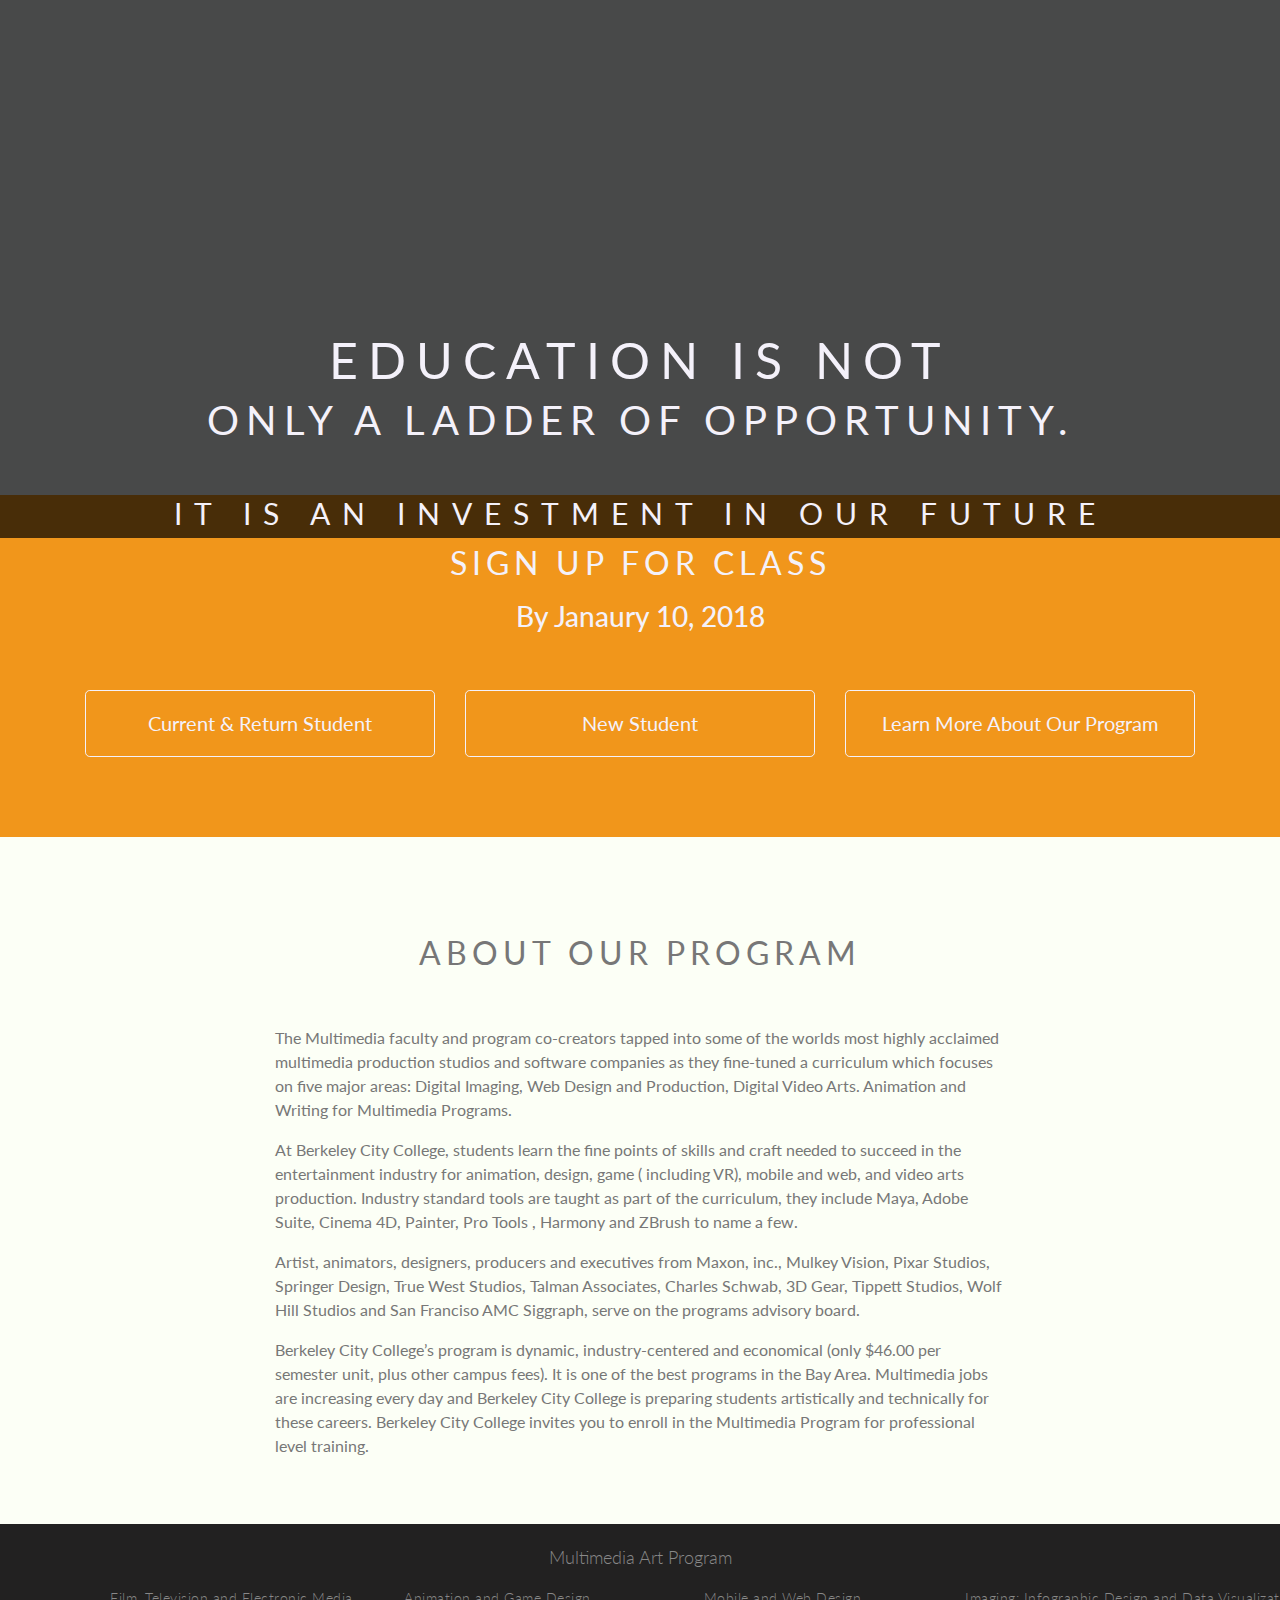
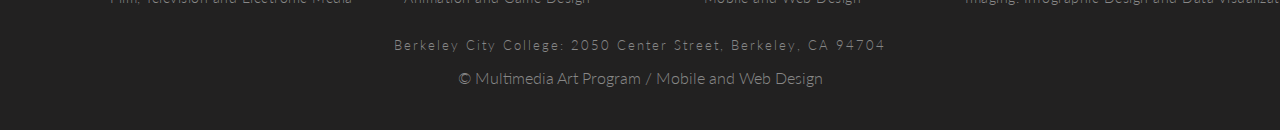
==== index.html @ 7b61dcbc "First commit" ====
<!doctype html>
<html lang="en">
  <head>
    <title>Multimedia Spring 2018 Enrollment</title>
    <!-- Required meta tags -->
    <meta charset="utf-8">
    <meta name="viewport" content="width=device-width, initial-scale=1, shrink-to-fit=no">

    <!-- Bootstrap CSS -->
  <link rel="stylesheet" href="bootstrap-4.0.0-alpha.6/dist/css/bootstrap.css">
  <link href="https://fonts.googleapis.com/css?family=Lato:300,400,700,900" rel="stylesheet">
  <link rel="stylesheet" href="assets/css/app.css">
  </head>
  <body>
    <!-- HEADER -->
    <header id="home-section">
      <div class="dark-overlay">
        <div class="home-inner">

          <div class="container">
            <div class="row">
              <div class="col">

                  <h1 class="text_primary">
                    <span class="text_main1">Education is not </span>
                    <span class="text_main2">only a ladder of opportunity.</span>
                    <span class="text_sub">It is an investment in our future</span>

              </div> <!--col-lg-8 -->
            </div> <!-- row -->
          </div> <!-- container -->

        </div> <!-- home-inner -->
      </div> <!-- dark-overlay -->
    </header> <!-- home-section -->



     <!-- SIGN UP -->
     <div id="signup-section">
       <div class="container">
         <div class="row">
           <div class="col-lg-12">
             <h2 class="signup-main">Sign Up for Class</h2>
             <h3 class="signup-sub">By Janaury 10, 2018</h3>
           </div> <!-- col-lg-12 -->
         </div> <!-- row -->

         <div class="row">
           <div class="col-lg-4">
             <a class="btn btn-signup btn-lg d-block" 
             href="https://passport2.peralta.edu/psp/EPAPROD/EMPLOYEE/EMPL/h/?tab=PAPP_GUEST" role="button">Current &amp; Return Student</a>
           </div>

           <div class="col-lg-4">
             <a class="btn btn-signup btn-lg d-block" 
             href="https://home.cccapply.org/" role="button">New Student</a>
           </div>

           <div class="col-lg-4">
             <a class="btn btn-signup btn-lg d-block" href="#" role="button">Learn More About Our Program</a>
           </div>

         </div> <!-- row -->
       </div> <!-- container -->
     </div> <!-- signup-section -->


     <!-- ABOUT US -->
     <div id="aboutus-section">
       <div class="container">
         <div class="row">
           <div class="col  py-5 text-center">
             <h2 class="aboutus-main">About our program</h2>
           </div> <!-- col-lg-12 -->
         </div> <!-- row -->

         <div class="row">
           <div class="col-md-8 m-auto">
             <p >The Multimedia faculty and program co-creators tapped into some of the worlds most highly acclaimed multimedia production studios and software companies as they fine-tuned a curriculum which focuses on five major areas: Digital Imaging, Web Design and Production, Digital Video Arts. Animation and Writing for Multimedia Programs.</p>

             <p>At Berkeley City College, students learn the fine points of skills and craft needed to succeed in the entertainment industry for animation, design, game ( including VR), mobile and web,  and video arts production. Industry standard tools are taught as part of the curriculum, they include Maya, Adobe Suite,  Cinema 4D, Painter, Pro Tools , Harmony and ZBrush to name a few.</p>

             <p>Artist, animators, designers, producers and executives from Maxon, inc., Mulkey Vision, Pixar Studios, Springer Design, True West Studios, Talman Associates, Charles Schwab, 3D Gear, Tippett Studios, Wolf Hill Studios and San Franciso AMC Siggraph, serve on the programs advisory board.</p>

             <p>Berkeley City College’s program is dynamic, industry-centered and economical (only $46.00 per semester unit, plus other campus fees). It is one of the best programs in the Bay Area. Multimedia jobs are increasing every day and Berkeley City College is preparing students artistically and technically for these careers.
Berkeley City College invites you to enroll in the Multimedia Program for professional level training.</p>
           </div>


         </div> <!-- row -->
       </div> <!-- container -->
     </div> <!-- about us-section -->


       <!-- FOOTER -->
    <div id="footer-section">
     <div class="container">
       <div class="row">
         <div class="col-lg-12  pt-4 text-center">
           <h5 class="footer-head">Multimedia Art Program</h5>
         </div> <!-- col-lg-12 -->
       </div> <!-- row -->

        <div class="row">
         <div class="col-lg-3">
           <a class="btn btn-footer btn-lg d-block text-sm-center" 
              href="#" role="button">
              Film, Television and Electronic Media
          </a>
        </div>

          <div class="col-lg-3">
           <a class="btn btn-footer btn-lg d-block text-sm-center" 
              href="#" role="button">
              Animation and Game Design
          </a>
        </div>

        <div class="col-lg-3">
           <a class="btn btn-footer btn-lg d-block text-sm-center" 
              href="#" role="button">
              Mobile and Web Design
          </a>
        </div>

        <div class="col-lg-3">
           <a class="btn btn-footer btn-lg d-block text-sm-center" 
              href="#" role="button">
              Imaging: Infographic Design and Data Visualization
          </a>
        </div>  

         </div> <!-- row -->

         <div class="row">
         <div class="col-lg-12  pt-1 pb-4 text-sm-center">
            <a class="btn btn-footer btn-lg d-block text-sm-center footer-foot" 
              href="http://www.berkeleycitycollege.edu/wp/" role="button">
              Berkeley City College: 2050 Center Street, Berkeley, CA 94704
          </a>
          <p>&copy; Multimedia Art Program / Mobile and Web Design</p>


         </div> <!-- col-lg-12 -->
       </div> <!-- row -->
       </div> <!-- container -->
     </div> <!-- footer-section -->

     









    <!-- Optional JavaScript -->
    <!-- jQuery first, then Popper.js, then Bootstrap JS -->
    <script src="https://code.jquery.com/jquery-3.2.1.slim.min.js" integrity="sha384-KJ3o2DKtIkvYIK3UENzmM7KCkRr/rE9/Qpg6aAZGJwFDMVNA/GpGFF93hXpG5KkN" crossorigin="anonymous"></script>
    <script src="https://cdnjs.cloudflare.com/ajax/libs/popper.js/1.12.3/umd/popper.min.js" integrity="sha384-vFJXuSJphROIrBnz7yo7oB41mKfc8JzQZiCq4NCceLEaO4IHwicKwpJf9c9IpFgh" crossorigin="anonymous"></script>

    <script src="bootstrap-4.0.0-alpha.6/dist/js/bootstrap.js"></script>
    <script src="assets/js/mainApp.js"></script>
  </body>
</html>
---- assets/css/app.css ----
/* ==== VARIABLE ==== */
/* ==== PLUGIN ==== */
/* ==== BASE ==== */
* {
  margin: 0;
  padding: 0;
  box-sizing: border-box; }

body {
  font-family: 'Lato', sans-serif;
  font-weight: 400;
  background-color: #f0f5f5;
  color: #555; }

h2 {
  text-align: center;
  text-transform: uppercase; }

h3 {
  text-align: center; }

/* ==== HOME SECTION ==== */
#home-section {
  background-image: url("http://www.mynotebook.org/portfolio/peopleImage/main-1.png");
  background-size: auto;
  background-position: top;
  background-attachment: fixed;
  min-height: 55vh;
  position: relative; }
  #home-section .dark-overlay {
    background-color: rgba(0, 0, 0, 0.7);
    position: absolute;
    top: 0;
    left: 0;
    width: 100%;
    min-height: 55vh; }

.text_primary {
  text-transform: uppercase;
  color: #F4F1FA; }

.text_main1 {
  display: block;
  font-size: 50px;
  font-weight: 400;
  letter-spacing: 10px;
  text-align: center;
  padding-top: 30%;
  left: 50%;
  text-transform: translate(-50%, -50%); }

.text_main2 {
  display: block;
  font-size: 40px;
  font-weight: 400;
  letter-spacing: 7px;
  text-align: center;
  padding-top: 10px;
  left: 50%;
  text-transform: translate(-50%, -50%); }

.text_sub {
  display: block;
  font-size: 30px;
  font-weight: 400;
  letter-spacing: 12px;
  text-align: center;
  padding-top: 55px;
  left: 50%;
  text-transform: translate(-50%, -50%); }

/* ==== SIGNUP SECTION ==== */
#signup-section {
  background-color: #F1961B;
  padding: 50px 0;
  color: #F4F1FA; }
  #signup-section a {
    text-decoration: none;
    text-align: center;
    color: #F4F1FA; }

.signup-main {
  letter-spacing: 5px;
  font-weight: 400; }

.signup-sub {
  padding-top: 13px; }

.btn-signup {
  margin: 50px 0 30px 0;
  padding: 20px;
  border: 1px solid #F4F1FA; }
  .btn-signup:hover {
    background-color: #F18C18; }

/* ==== ABOUT US SECTION ==== */
#aboutus-section {
  background-color: #FCFFF6;
  padding: 50px 0;
  color: #777; }
  #aboutus-section a {
    text-decoration: none;
    text-align: center;
    color: #F4F1FA; }

.aboutus-main {
  letter-spacing: 5px;
  font-weight: 400; }

.btn-aboutus {
  margin: 30px 0 30px 0;
  padding: 5px;
  border: 1px solid #F4F1FA; }
  .btn-aboutus:hover {
    background-color: #F18C18; }

/* ==== FOOTER SECTION ==== */
#footer-section {
  background-color: #222121;
  font-weight: 300;
  font-style: 0.8rem;
  color: #888; }
  #footer-section a {
    font-weight: 300;
    font-size: 0.9rem;
    color: #888;
    text-align: center;
    letter-spacing: 0.5px; }
    #footer-section a:hover {
      color: #F4F1FA; }
  #footer-section .footer-foot {
    font-size: 0.8rem;
    font-weight: 300;
    letter-spacing: 2px; }
  #footer-section .footer-head {
    font-size: 1.1rem;
    font-weight: 300; }

/* ==== FOOTER ==== */
/* ==== PICTURE ==== */
/* ==== MIXINS ==== */
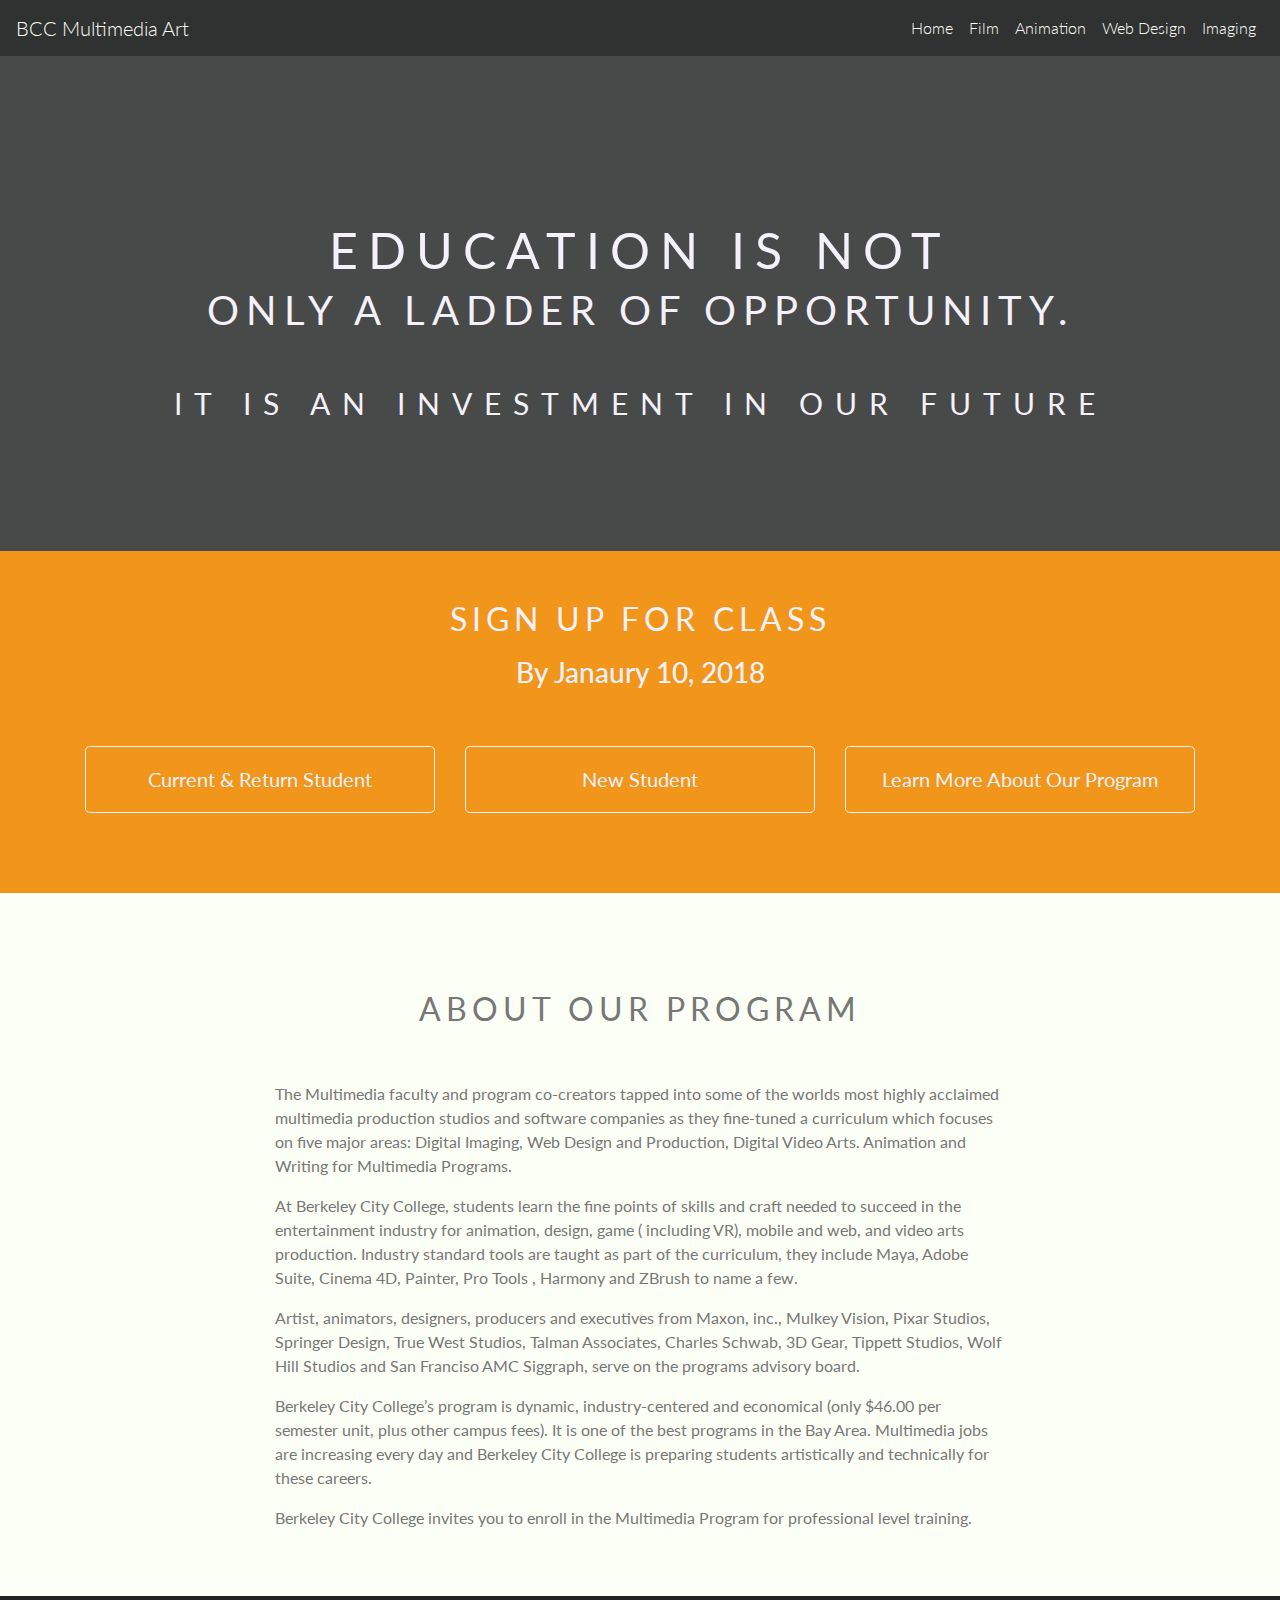
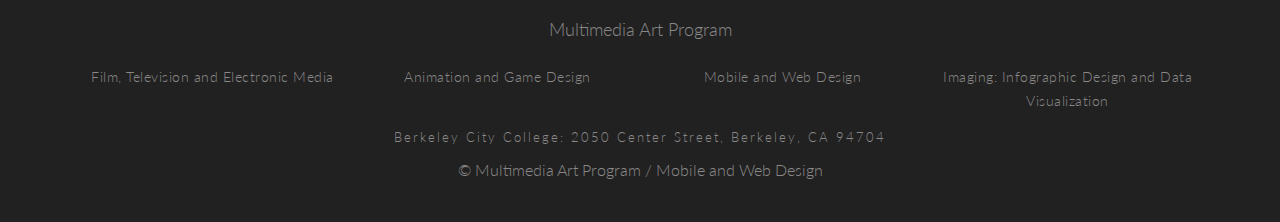
==== commit badcd786: "add animation page" ====
--- a/index.html
+++ b/index.html
@@ -12,6 +12,43 @@
   <link rel="stylesheet" href="assets/css/app.css">
   </head>
   <body>
+
+  <!-- NAVIGATION BAR -->
+
+  <nav class="navbar navbar-toggleable-md navbar-light bg-faded" style="background-color: rgba(0,0,0,0.8);">
+    <button class="navbar-toggler navbar-toggler-right" type="button" data-toggle="collapse" data-target="#navbarSupportedContent" aria-controls="navbarSupportedContent" aria-expanded="false" aria-label="Toggle navigation">
+      <span class="navbar-toggler-icon"></span>
+    </button>
+    <a class="navbar-brand" style="color: #FCFFF6; font-weight: 300;" href="#">BCC Multimedia Art</a>
+
+    <div class="collapse navbar-collapse" id="navbarSupportedContent">
+      <ul class="navbar-nav ml-auto">
+
+        <li class="nav-item active" >
+          <a class="nav-link" style="color: #FCFFF6; font-weight: 300;" href="#">Home <span class="sr-only">(current)</span></a>
+        </li>
+        <li class="nav-item">
+          <a class="nav-link" style="color: #FCFFF6; font-weight: 300;" href="#">Film</a>
+        </li>
+        <li class="nav-item">
+          <a class="nav-link" style="color: #FCFFF6; font-weight: 300;" href="#">Animation</a>
+          <li class="nav-item">
+          <a class="nav-link" style="color: #FCFFF6; font-weight: 300;" href="#">Web Design</a>
+        </li>
+        <li class="nav-item">
+          <a class="nav-link" style="color: #FCFFF6; font-weight: 300;" href="#">Imaging</a>
+        </li>
+        </li>
+      </ul>
+
+    </div>
+  </nav>
+
+
+
+  <!-- Navbar content -->
+
+
     <!-- HEADER -->
     <header id="home-section">
       <div class="dark-overlay">
@@ -25,7 +62,7 @@
                     <span class="text_main1">Education is not </span>
                     <span class="text_main2">only a ladder of opportunity.</span>
                     <span class="text_sub">It is an investment in our future</span>
-
+                  </h1>
               </div> <!--col-lg-8 -->
             </div> <!-- row -->
           </div> <!-- container -->
@@ -37,7 +74,7 @@
 
 
      <!-- SIGN UP -->
-     <div id="signup-section">
+     <section id="signup-section">
        <div class="container">
          <div class="row">
            <div class="col-lg-12">
@@ -63,11 +100,11 @@
 
          </div> <!-- row -->
        </div> <!-- container -->
-     </div> <!-- signup-section -->
+     </section> <!-- signup-section -->
 
 
      <!-- ABOUT US -->
-     <div id="aboutus-section">
+     <section id="aboutus-section">
        <div class="container">
          <div class="row">
            <div class="col  py-5 text-center">
@@ -83,69 +120,57 @@
 
              <p>Artist, animators, designers, producers and executives from Maxon, inc., Mulkey Vision, Pixar Studios, Springer Design, True West Studios, Talman Associates, Charles Schwab, 3D Gear, Tippett Studios, Wolf Hill Studios and San Franciso AMC Siggraph, serve on the programs advisory board.</p>
 
-             <p>Berkeley City College’s program is dynamic, industry-centered and economical (only $46.00 per semester unit, plus other campus fees). It is one of the best programs in the Bay Area. Multimedia jobs are increasing every day and Berkeley City College is preparing students artistically and technically for these careers.
-Berkeley City College invites you to enroll in the Multimedia Program for professional level training.</p>
+             <p>Berkeley City College’s program is dynamic, industry-centered and economical (only $46.00 per semester unit, plus other campus fees). It is one of the best programs in the Bay Area. Multimedia jobs are increasing every day and Berkeley City College is preparing students artistically and technically for these careers.</p>
+
+             <p>Berkeley City College invites you to enroll in the Multimedia Program for professional level training.</p>
            </div>
 
 
          </div> <!-- row -->
        </div> <!-- container -->
-     </div> <!-- about us-section -->
+     </section> <!-- about us-section -->
 
 
        <!-- FOOTER -->
-    <div id="footer-section">
+    <section id="footer-section">
      <div class="container">
        <div class="row">
-         <div class="col-lg-12  pt-4 text-center">
+         <div class="col-md-12 pt-4 text-center">
            <h5 class="footer-head">Multimedia Art Program</h5>
          </div> <!-- col-lg-12 -->
        </div> <!-- row -->
 
-        <div class="row">
-         <div class="col-lg-3">
-           <a class="btn btn-footer btn-lg d-block text-sm-center" 
-              href="#" role="button">
-              Film, Television and Electronic Media
-          </a>
+        <div class="row pt-3">
+         <div class="col-md-3">
+           <a href="#" > Film, Television and Electronic Media </a>
         </div>
 
-          <div class="col-lg-3">
-           <a class="btn btn-footer btn-lg d-block text-sm-center" 
-              href="#" role="button">
-              Animation and Game Design
-          </a>
+          <div class="col-md-3">
+           <a href="#" > Animation and Game Design </a>
         </div>
 
-        <div class="col-lg-3">
-           <a class="btn btn-footer btn-lg d-block text-sm-center" 
-              href="#" role="button">
-              Mobile and Web Design
-          </a>
+        <div class="col-md-3">
+           <a  href="#" > Mobile and Web Design </a>
         </div>
 
-        <div class="col-lg-3">
-           <a class="btn btn-footer btn-lg d-block text-sm-center" 
-              href="#" role="button">
-              Imaging: Infographic Design and Data Visualization
-          </a>
+        <div class="col-md-3">
+           <a  href="#" > Imaging: Infographic Design and Data Visualization </a>
         </div>  
 
          </div> <!-- row -->
 
          <div class="row">
-         <div class="col-lg-12  pt-1 pb-4 text-sm-center">
-            <a class="btn btn-footer btn-lg d-block text-sm-center footer-foot" 
+         <div class="col-lg-12  pt-1 pb-4">
+            <a class="btn btn-footer btn-lg d-block footer-foot" 
               href="http://www.berkeleycitycollege.edu/wp/" role="button">
               Berkeley City College: 2050 Center Street, Berkeley, CA 94704
           </a>
           <p>&copy; Multimedia Art Program / Mobile and Web Design</p>
+         </div> <!-- col-lg-12  pt-1 pb-4 text-sm-center -->        
+        </div> <!-- row -->
 
-
-         </div> <!-- col-lg-12 -->
-       </div> <!-- row -->
        </div> <!-- container -->
-     </div> <!-- footer-section -->
+     </section> <!-- footer-section -->
 
      
 
--- a/assets/css/app.css
+++ b/assets/css/app.css
@@ -45,7 +45,7 @@
   font-weight: 400;
   letter-spacing: 10px;
   text-align: center;
-  padding-top: 30%;
+  padding-top: 15%;
   left: 50%;
   text-transform: translate(-50%, -50%); }
 
@@ -114,20 +114,59 @@
   .btn-aboutus:hover {
     background-color: #F18C18; }
 
-/* ==== FOOTER SECTION ==== */
+/* ==== ANIMATION SECTION ==== */
+#animation-head-section {
+  background-image: url("http://www.mynotebook.org/portfolio/peopleImage/main-1.png");
+  background-size: auto;
+  background-position: top;
+  background-attachment: fixed;
+  min-height: 20vh;
+  position: relative; }
+  #animation-head-section .dark-overlay {
+    background-color: rgba(0, 0, 0, 0.7);
+    position: absolute;
+    top: 0;
+    left: 0;
+    width: 100%;
+    min-height: 20vh; }
+
+.animation_text_main2 {
+  display: block;
+  font-size: 30px;
+  font-weight: 400;
+  letter-spacing: 7px;
+  text-align: center;
+  padding-top: 7%;
+  left: 50%;
+  text-transform: translate(-50%, -50%); }
+
+.form-help {
+  background-color: rgba(0, 0, 0, 0.7); }
+
+.text {
+  font-size: 18px;
+  color: #FCFFF6;
+  text-align: center;
+  padding-bottom: 20px; }
+
+.class-offer {
+  margin-top: 80px; }
+
+/* ==== FOOTER ==== */
 #footer-section {
   background-color: #222121;
   font-weight: 300;
   font-style: 0.8rem;
-  color: #888; }
+  color: #888;
+  text-align: center; }
   #footer-section a {
     font-weight: 300;
     font-size: 0.9rem;
     color: #888;
-    text-align: center;
     letter-spacing: 0.5px; }
     #footer-section a:hover {
-      color: #F4F1FA; }
+      color: #F4F1FA;
+      text-decoration: none; }
   #footer-section .footer-foot {
     font-size: 0.8rem;
     font-weight: 300;
@@ -136,6 +175,6 @@
     font-size: 1.1rem;
     font-weight: 300; }
 
-/* ==== FOOTER ==== */
+/* ==== NAV BAR ==== */
 /* ==== PICTURE ==== */
 /* ==== MIXINS ==== */
